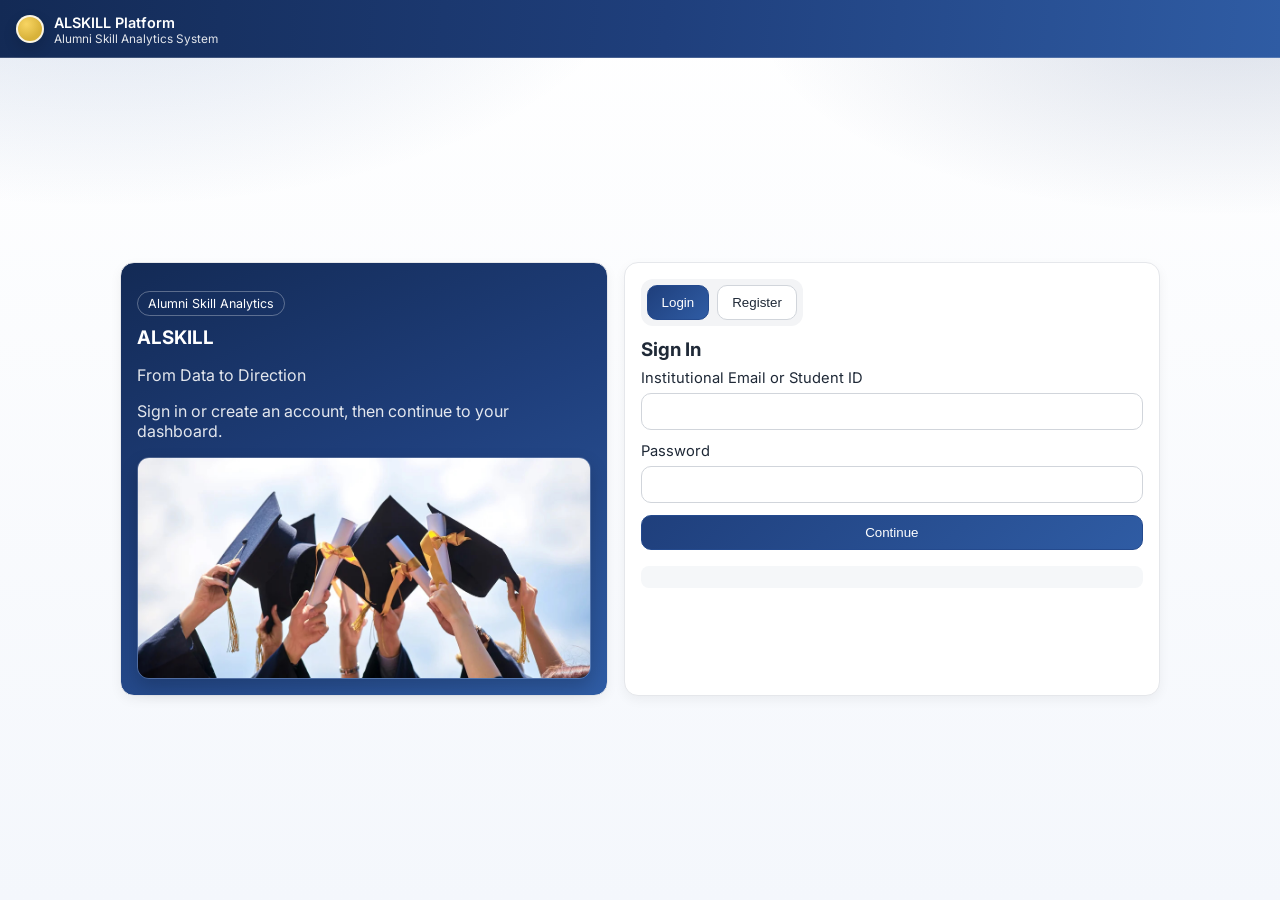
==== admin-dashboard.html @ 5a9a074e "remove irrelevant files" ====
<!DOCTYPE html>
<html lang="en">
  <head>
    <meta charset="UTF-8" />
    <meta name="viewport" content="width=device-width, initial-scale=1.0" />
    <title>ALSKILL — Admin</title>
    <link rel="preconnect" href="https://fonts.googleapis.com" />
    <link rel="preconnect" href="https://fonts.gstatic.com" crossorigin />
    <link href="https://fonts.googleapis.com/css2?family=Inter:wght@400;500;600;700&display=swap" rel="stylesheet" />
    <link rel="stylesheet" href="styles.css" />
  </head>
  <body data-page="admin">
    <header class="global-header">
      <div class="global-brand">
        <span class="logo-mark" aria-hidden="true"></span>
        <div>
          <strong>ALSKILL Platform</strong>
          <p>Admin analytics</p>
        </div>
      </div>
    </header>

    <main class="container" style="margin-top: 58px; padding-top: 16px">
      <header class="topbar" style="position: relative; top: 0; margin-bottom: 16px">
        <div class="top-actions" style="margin-left: auto">
          <span id="sessionLabel" class="muted"></span>
          <button id="topLogoutBtn" class="ghost ripple" type="button">Logout</button>
        </div>
      </header>

      <section id="adminSection" class="panel active">
        <h2>Analytics</h2>
        <p class="section-note">Course and category insights with drill-down.</p>
        <div id="adminKpi" class="kpi-grid"></div>
        <div class="grid two">
          <article class="card">
            <h3>Course Performance</h3>
            <p class="muted">Click bars or chips for details.</p>
            <canvas id="courseChart" width="420" height="240"></canvas>
            <div id="courseList" class="click-list"></div>
          </article>
          <article class="card">
            <h3>Category Distribution</h3>
            <canvas id="categoryChart" width="420" height="240"></canvas>
            <div id="categoryList" class="click-list"></div>
          </article>
        </div>
        <article class="card">
          <h3>Alumni Performance Index</h3>
          <div id="rankingTableWrap" class="table-wrap skeleton"></div>
        </article>
      </section>
    </main>

    <div id="drillDownPanel" class="drill-panel" aria-hidden="true">
      <div class="drill-head">
        <h3 id="drillTitle">Detail View</h3>
        <button id="closeDrillBtn" class="ghost ripple" type="button">Close</button>
      </div>
      <div id="drillBody" class="drill-body"></div>
    </div>

    <script src="app.js"></script>
  </body>
</html>
---- styles.css ----
:root {
  --primary: #1f3f7c;
  --primary-soft: #4c74b6;
  --primary-deep: #132a55;
  --primary-mid: #2f5ca4;
  --accent: #d8b23a;
  --bg: #f9fafb;
  --surface: #ffffff;
  --text: #1f2937;
  --muted: #6b7280;
  --border: #e5e7eb;
  --radius: 14px;
  --shadow: 0 4px 12px rgba(0, 0, 0, 0.05);
}
* { box-sizing: border-box; }
html, body { margin: 0; font-family: "Inter", sans-serif; color: var(--text); background: var(--bg); scroll-behavior: smooth; }
.hidden { display: none !important; }
.panel { display: none; }
.panel.active { display: block; animation: fadeUp 0.6s ease both; }
.card {
  background: var(--surface); border: 1px solid var(--border); border-radius: var(--radius);
  box-shadow: var(--shadow); padding: 16px; transition: all .25s ease;
}
.card:hover { transform: translateY(-4px); box-shadow: 0 8px 18px rgba(0,0,0,.08); }
h1, h2, h3 { margin: 0 0 8px; }
.section-note { color: var(--muted); margin: 0 0 16px; }
.form { display: grid; gap: 12px; }
label { display: grid; gap: 6px; font-size: .92rem; }
input, select {
  width: 100%; padding: 10px 12px; border-radius: 10px; border: 1px solid #d1d5db; background: #fff; transition: .2s ease;
}
input:focus, select:focus { outline: none; border-color: var(--primary); box-shadow: 0 0 0 3px rgba(31,63,124,.16); }
button { border: 1px solid #d1d5db; border-radius: 10px; background: #fff; color: var(--text); padding: 9px 14px; cursor: pointer; transition: .2s ease; position: relative; overflow: hidden; }
.ripple-dot {
  position: absolute; width: 8px; height: 8px; border-radius: 999px; background: rgba(255,255,255,.6);
  transform: translate(-50%, -50%); animation: ripple .5s ease-out forwards; pointer-events: none;
}
.primary { background: linear-gradient(135deg, var(--primary) 0%, var(--primary-mid) 100%); border-color: #244a8e; color: #fff; }
.primary:hover { filter: brightness(.95); transform: scale(1.03); }
.ghost:hover { background: #f3f4f6; transform: translateY(-1px); }
.muted, .status { color: var(--muted); }
.feedback { min-height: 22px; padding: 8px 10px; border-radius: 8px; background: #f5f7f9; }

.global-header {
  position: fixed;
  top: 0;
  left: 0;
  right: 0;
  z-index: 40;
  height: 58px;
  background: linear-gradient(95deg, var(--primary-deep) 0%, var(--primary) 52%, var(--primary-mid) 100%);
  color: #fff;
  border-bottom: 1px solid rgba(255, 255, 255, 0.18);
}
.global-brand {
  height: 100%;
  display: flex;
  align-items: center;
  gap: 10px;
  padding: 0 16px;
}
.global-brand strong { font-size: 0.9rem; font-weight: 600; }
.global-brand p { margin: 0; font-size: 0.74rem; opacity: 0.88; }
.logo-mark {
  width: 28px;
  height: 28px;
  border-radius: 999px;
  background: radial-gradient(circle at 35% 30%, #f8d563, #d8b23a 65%);
  border: 2px solid rgba(255, 255, 255, 0.85);
  box-shadow: 0 0 0 2px rgba(19, 42, 85, 0.62), 0 6px 14px rgba(0, 0, 0, 0.15);
}

.auth-page {
  min-height: 100vh; display: grid; place-items: center; padding: 82px 24px 24px;
  background:
    radial-gradient(900px 420px at 8% -5%, rgba(47, 92, 164, 0.18), transparent 60%),
    radial-gradient(860px 360px at 96% 2%, rgba(31, 63, 124, 0.16), transparent 55%),
    linear-gradient(180deg, #ffffff 0%, #f4f7fc 100%);
}
.auth-shell { width: min(1040px, 100%); display: grid; grid-template-columns: 1fr 1.1fr; gap: 16px; }
.auth-brand { background: linear-gradient(155deg, var(--primary-deep) 0%, var(--primary) 48%, var(--primary-mid) 100%); color: #fff; }
.auth-brand .tagline, .auth-brand .section-note { color: rgba(255,255,255,.88); }
.auth-badge { display: inline-block; padding: 4px 10px; font-size: .78rem; border: 1px solid rgba(255,255,255,.3); border-radius: 999px; margin-bottom: 10px; }
.login-photo-wrap {
  margin-top: 12px;
  border-radius: 12px;
  overflow: hidden;
  border: 1px solid rgba(255, 255, 255, 0.2);
  box-shadow: 0 8px 18px rgba(0, 0, 0, 0.18);
}
.login-photo {
  width: 100%;
  height: 220px;
  object-fit: cover;
  display: block;
}
.photo-source {
  margin: 8px 10px 10px;
  font-size: 0.78rem;
  color: rgba(255, 255, 255, 0.85);
}
.photo-source a {
  color: #f7d476;
  text-decoration: none;
}
.photo-source a:hover {
  text-decoration: underline;
}
.auth-switch { display: inline-flex; gap: 8px; background: #f3f4f6; border-radius: 12px; padding: 6px; margin-bottom: 12px; }
.fade-up { animation: fadeUp .75s ease both; }

.app-shell { display: grid; grid-template-columns: 260px 1fr; min-height: calc(100vh - 58px); margin-top: 58px; }
.sidebar {
  position: sticky; top: 58px; height: calc(100vh - 58px); background: #fff; border-right: 1px solid var(--border);
  padding: 16px 12px; transition: width .25s ease; overflow: hidden;
}
.sidebar { background: linear-gradient(180deg, rgba(31, 63, 124, 0.05) 0%, rgba(31, 63, 124, 0.01) 90%), #ffffff; }
.sidebar.collapsed { width: 82px; }
.brand { display: flex; align-items: center; gap: 10px; margin-bottom: 18px; }
.brand h2 { font-size: 1.05rem; margin: 0; }
.brand p { margin: 0; font-size: .8rem; color: var(--muted); }
.sidebar.collapsed .brand-text { opacity: 0; width: 0; pointer-events: none; transition: .2s; }
.side-nav { display: grid; gap: 8px; }
.side-nav .nav-btn { display: flex; align-items: center; gap: 10px; justify-content: flex-start; }
.side-nav .nav-btn em { font-style: normal; transition: opacity .2s ease; }
.sidebar.collapsed .side-nav .nav-btn em { opacity: 0; width: 0; }
.side-nav .nav-btn.active,
.side-nav .nav-btn:hover { background: #f1f5f9; border-color: #cbd5e1; transform: translateY(-1px); }
.icon-btn { width: 36px; height: 36px; display: grid; place-items: center; padding: 0; border-radius: 10px; }

.workspace { min-width: 0; }
.topbar {
  position: sticky; top: 58px; z-index: 5; display: flex; align-items: center; justify-content: space-between;
  gap: 16px; background: linear-gradient(90deg, rgba(255,255,255,0.94) 0%, rgba(242,247,255,0.92) 100%); backdrop-filter: blur(6px); border-bottom: 1px solid var(--border); padding: 12px 18px;
}
.top-search { max-width: 460px; width: 100%; }
.top-actions { display: flex; align-items: center; gap: 10px; }
.container { max-width: 1180px; margin: 0 auto; padding: 24px; }
.grid { display: grid; gap: 16px; margin-bottom: 16px; }
.grid.two { grid-template-columns: repeat(auto-fit, minmax(320px, 1fr)); }

.kpi-grid { display: grid; grid-template-columns: repeat(auto-fit, minmax(180px, 1fr)); gap: 12px; margin-bottom: 16px; }
.kpi-card { border: 1px solid var(--border); border-radius: 12px; padding: 12px; background: linear-gradient(160deg, #ffffff 0%, #f4f8ff 100%); }
.kpi-label { margin: 0; color: var(--muted); font-size: .82rem; }
.kpi-value { margin: 4px 0 0; font-size: 1.35rem; font-weight: 700; color: var(--primary); }
.inline-controls { display: flex; gap: 10px; align-items: end; margin-bottom: 12px; }
.cards-inline { display: flex; gap: 10px; flex-wrap: wrap; }
.score-card { border: 1px solid #e5e7eb; border-left: 4px solid var(--accent); border-radius: 10px; padding: 10px 12px; min-width: 175px; }
.click-list { display: flex; gap: 8px; flex-wrap: wrap; margin-top: 12px; }
.chip { border: 1px solid #d1d5db; border-radius: 999px; padding: 6px 12px; background: #fff; }

.table-wrap table { width: 100%; border-collapse: collapse; }
.table-wrap th, .table-wrap td { padding: 10px; border-bottom: 1px solid #eceff3; text-align: left; }
.table-wrap th { color: #374151; }
.pill { display: inline-block; border-radius: 999px; padding: 4px 10px; font-size: .8rem; }
.pill.high { background: linear-gradient(180deg, #ecf3ff 0%, #dee9ff 100%); color: #1f3f7c; }
.pill.emerging { background: #fff8e1; color: #8d6e00; }

.drill-panel {
  position: fixed; top: 0; right: 0; width: min(560px, 96vw); height: 100vh; background: #fff; border-left: 1px solid var(--border);
  box-shadow: -8px 0 20px rgba(0,0,0,.08); transform: translateX(100%); transition: transform .3s ease; z-index: 20;
}
.drill-panel.open { transform: translateX(0); }
.drill-head { display: flex; justify-content: space-between; align-items: center; padding: 14px 16px; border-bottom: 1px solid var(--border); }
.drill-body { padding: 16px; overflow: auto; max-height: calc(100vh - 68px); }

.skeleton { min-height: 120px; position: relative; overflow: hidden; background: #f3f4f6; border-radius: 10px; }
.skeleton::after {
  content: ""; position: absolute; inset: 0; transform: translateX(-100%);
  background: linear-gradient(90deg, transparent, rgba(255,255,255,.7), transparent);
  animation: shimmer 1.5s infinite;
}

@keyframes shimmer { 100% { transform: translateX(100%); } }
@keyframes ripple { to { opacity: 0; transform: translate(-50%, -50%) scale(16); } }
@keyframes fadeUp { from { opacity: 0; transform: translateY(10px); } to { opacity: 1; transform: translateY(0); } }

@media (max-width: 980px) {
  .auth-shell { grid-template-columns: 1fr; }
  .app-shell { grid-template-columns: 1fr; }
  .sidebar { position: fixed; left: 0; top: 58px; transform: translateX(-100%); width: 240px; z-index: 30; transition: .3s ease; height: calc(100vh - 58px); }
  .sidebar.open { transform: translateX(0); }
}
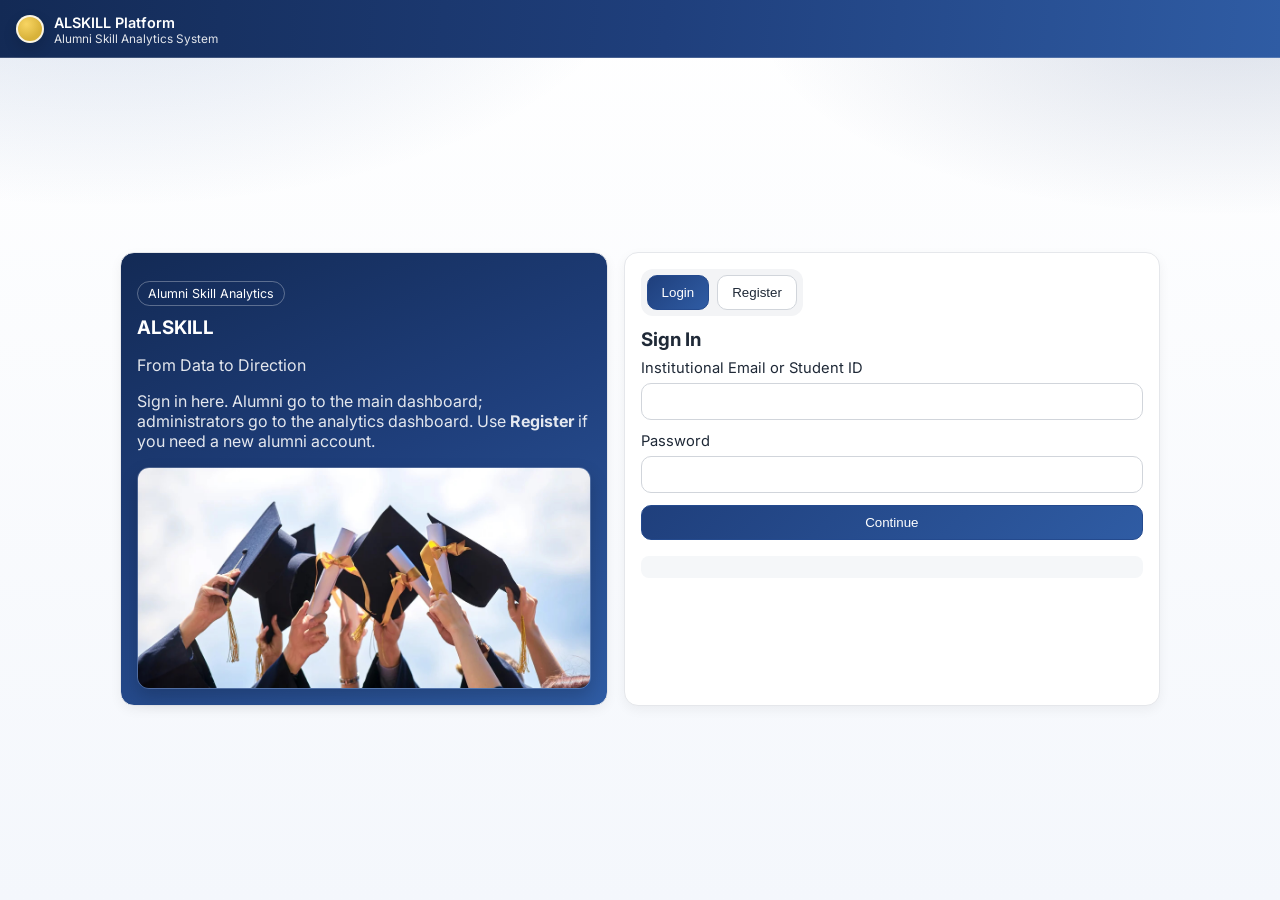
==== commit 82ebb107: "interactive kpi added and retake attempt disabled" ====
--- a/admin-dashboard.html
+++ b/admin-dashboard.html
@@ -3,58 +3,85 @@
   <head>
     <meta charset="UTF-8" />
     <meta name="viewport" content="width=device-width, initial-scale=1.0" />
-    <title>ALSKILL — Admin</title>
+    <title>ALSKILL — Administration</title>
     <link rel="preconnect" href="https://fonts.googleapis.com" />
     <link rel="preconnect" href="https://fonts.gstatic.com" crossorigin />
     <link href="https://fonts.googleapis.com/css2?family=Inter:wght@400;500;600;700&display=swap" rel="stylesheet" />
     <link rel="stylesheet" href="styles.css" />
   </head>
   <body data-page="admin">
-    <header class="global-header">
+    <header class="global-header global-header--admin">
       <div class="global-brand">
         <span class="logo-mark" aria-hidden="true"></span>
         <div>
-          <strong>ALSKILL Platform</strong>
-          <p>Admin analytics</p>
+          <strong>ALSKILL Administration</strong>
+          <p>Operations console</p>
         </div>
       </div>
     </header>
 
-    <main class="container" style="margin-top: 58px; padding-top: 16px">
-      <header class="topbar" style="position: relative; top: 0; margin-bottom: 16px">
-        <div class="top-actions" style="margin-left: auto">
-          <span id="sessionLabel" class="muted"></span>
-          <button id="topLogoutBtn" class="ghost ripple" type="button">Logout</button>
+    <div class="admin-shell">
+      <aside class="admin-sidebar" aria-label="Console sections">
+        <p class="admin-sidebar-title">Console</p>
+        <ul class="admin-sidebar-list">
+          <li><span class="admin-sidebar-dot" aria-hidden="true"></span> Analytics overview</li>
+          <li><span class="admin-sidebar-dot admin-sidebar-dot--muted" aria-hidden="true"></span> Drill-down panels</li>
+        </ul>
+      </aside>
+
+      <main class="admin-main">
+        <div class="admin-main-inner">
+          <header class="admin-hero">
+            <div>
+              <p class="admin-eyebrow">Institutional analytics</p>
+              <h1 class="admin-title">Performance overview</h1>
+              <p class="admin-lede">
+                Cross-program competency averages, category distribution, and ranked alumni. Select charts or lists for detail.
+              </p>
+            </div>
+            <div class="admin-hero-actions">
+              <span id="sessionLabel" class="admin-session muted"></span>
+              <button id="topLogoutBtn" class="ghost ripple admin-logout" type="button">Sign out</button>
+            </div>
+          </header>
+
+          <section id="adminSection" class="panel admin-panel active">
+            <div id="adminKpi" class="admin-kpi-grid"></div>
+
+            <div class="admin-chart-grid">
+              <article class="admin-chart-card card">
+                <header class="admin-card-head">
+                  <h2 class="admin-card-title">Program averages</h2>
+                  <p class="admin-card-desc">Mean competency by registered program.</p>
+                </header>
+                <canvas id="courseChart" width="440" height="260"></canvas>
+                <div id="courseList" class="click-list admin-chip-row"></div>
+              </article>
+              <article class="admin-chart-card card">
+                <header class="admin-card-head">
+                  <h2 class="admin-card-title">Category distribution</h2>
+                  <p class="admin-card-desc">Aggregated scores across skill categories.</p>
+                </header>
+                <canvas id="categoryChart" width="440" height="260"></canvas>
+                <div id="categoryList" class="click-list admin-chip-row"></div>
+              </article>
+            </div>
+
+            <article class="admin-table-card card">
+              <header class="admin-card-head">
+                <h2 class="admin-card-title">Alumni performance index</h2>
+                <p class="admin-card-desc">Sortable cohort view. Use row context for interventions.</p>
+              </header>
+              <div id="rankingTableWrap" class="table-wrap admin-table-wrap skeleton"></div>
+            </article>
+          </section>
         </div>
-      </header>
-
-      <section id="adminSection" class="panel active">
-        <h2>Analytics</h2>
-        <p class="section-note">Course and category insights with drill-down.</p>
-        <div id="adminKpi" class="kpi-grid"></div>
-        <div class="grid two">
-          <article class="card">
-            <h3>Course Performance</h3>
-            <p class="muted">Click bars or chips for details.</p>
-            <canvas id="courseChart" width="420" height="240"></canvas>
-            <div id="courseList" class="click-list"></div>
-          </article>
-          <article class="card">
-            <h3>Category Distribution</h3>
-            <canvas id="categoryChart" width="420" height="240"></canvas>
-            <div id="categoryList" class="click-list"></div>
-          </article>
-        </div>
-        <article class="card">
-          <h3>Alumni Performance Index</h3>
-          <div id="rankingTableWrap" class="table-wrap skeleton"></div>
-        </article>
-      </section>
-    </main>
+      </main>
+    </div>
 
     <div id="drillDownPanel" class="drill-panel" aria-hidden="true">
       <div class="drill-head">
-        <h3 id="drillTitle">Detail View</h3>
+        <h3 id="drillTitle">Detail</h3>
         <button id="closeDrillBtn" class="ghost ripple" type="button">Close</button>
       </div>
       <div id="drillBody" class="drill-body"></div>
--- a/styles.css
+++ b/styles.css
@@ -107,26 +107,134 @@
   text-decoration: underline;
 }
 .auth-switch { display: inline-flex; gap: 8px; background: #f3f4f6; border-radius: 12px; padding: 6px; margin-bottom: 12px; }
+.register-major-hint {
+  margin: -4px 0 12px;
+  min-height: 1.25em;
+}
 .fade-up { animation: fadeUp .75s ease both; }
 
-.app-shell { display: grid; grid-template-columns: 260px 1fr; min-height: calc(100vh - 58px); margin-top: 58px; }
+.app-shell {
+  display: grid;
+  grid-template-columns: minmax(240px, 280px) minmax(0, 1fr);
+  min-height: calc(100vh - 58px);
+  margin-top: 58px;
+  transition: grid-template-columns 0.32s cubic-bezier(0.4, 0, 0.2, 1);
+}
+.app-shell.sidebar-collapsed {
+  grid-template-columns: 76px minmax(0, 1fr);
+}
 .sidebar {
-  position: sticky; top: 58px; height: calc(100vh - 58px); background: #fff; border-right: 1px solid var(--border);
-  padding: 16px 12px; transition: width .25s ease; overflow: hidden;
-}
-.sidebar { background: linear-gradient(180deg, rgba(31, 63, 124, 0.05) 0%, rgba(31, 63, 124, 0.01) 90%), #ffffff; }
-.sidebar.collapsed { width: 82px; }
-.brand { display: flex; align-items: center; gap: 10px; margin-bottom: 18px; }
-.brand h2 { font-size: 1.05rem; margin: 0; }
-.brand p { margin: 0; font-size: .8rem; color: var(--muted); }
-.sidebar.collapsed .brand-text { opacity: 0; width: 0; pointer-events: none; transition: .2s; }
-.side-nav { display: grid; gap: 8px; }
-.side-nav .nav-btn { display: flex; align-items: center; gap: 10px; justify-content: flex-start; }
+  position: sticky;
+  top: 58px;
+  align-self: start;
+  height: calc(100vh - 58px);
+  background: linear-gradient(175deg, rgba(31, 63, 124, 0.07) 0%, rgba(255, 255, 255, 0.96) 42%, #ffffff 100%);
+  border-right: 1px solid var(--border);
+  overflow: hidden;
+  z-index: 25;
+  transition: box-shadow 0.25s ease;
+}
+.sidebar-inner {
+  padding: 18px 14px;
+  height: 100%;
+  overflow-x: hidden;
+  overflow-y: auto;
+}
+.sidebar.collapsed .sidebar-inner {
+  padding-left: 12px;
+  padding-right: 12px;
+}
+.sidebar.collapsed {
+  box-shadow: inset -1px 0 0 rgba(31, 63, 124, 0.06);
+}
+.brand {
+  display: flex;
+  align-items: center;
+  gap: 10px;
+  margin-bottom: 22px;
+  padding-bottom: 16px;
+  border-bottom: 1px solid rgba(31, 63, 124, 0.08);
+}
+.brand h2 { font-size: 1.05rem; margin: 0; letter-spacing: -0.02em; }
+.brand p { margin: 0; font-size: .78rem; color: var(--muted); text-transform: uppercase; letter-spacing: 0.06em; }
+.app-shell.sidebar-collapsed .brand-text {
+  opacity: 0;
+  width: 0;
+  height: 0;
+  overflow: hidden;
+  pointer-events: none;
+  transition: opacity 0.2s ease;
+}
+.side-nav { display: grid; gap: 6px; }
+.side-nav .nav-btn { display: flex; align-items: flex-start; gap: 10px; justify-content: flex-start; }
 .side-nav .nav-btn em { font-style: normal; transition: opacity .2s ease; }
-.sidebar.collapsed .side-nav .nav-btn em { opacity: 0; width: 0; }
 .side-nav .nav-btn.active,
-.side-nav .nav-btn:hover { background: #f1f5f9; border-color: #cbd5e1; transform: translateY(-1px); }
-.icon-btn { width: 36px; height: 36px; display: grid; place-items: center; padding: 0; border-radius: 10px; }
+.side-nav .nav-btn:hover {
+  background: rgba(31, 63, 124, 0.07);
+  border-color: rgba(31, 63, 124, 0.15);
+  transform: translateY(0);
+  box-shadow: 0 1px 0 rgba(255, 255, 255, 0.8) inset;
+}
+.icon-btn { width: 38px; height: 38px; display: grid; place-items: center; padding: 0; border-radius: 11px; flex-shrink: 0; }
+
+.nav-btn--ico {
+  text-align: left;
+  align-items: flex-start;
+}
+.nav-ico {
+  flex-shrink: 0;
+  width: 38px;
+  height: 38px;
+  display: grid;
+  place-items: center;
+  border-radius: 10px;
+  background: rgba(31, 63, 124, 0.06);
+  color: var(--primary-deep);
+  transition: background 0.2s ease, color 0.2s ease;
+}
+.nav-btn--ico.active .nav-ico,
+.nav-btn--ico:hover .nav-ico {
+  background: rgba(31, 63, 124, 0.14);
+  color: var(--primary-deep);
+}
+.app-shell.sidebar-collapsed .nav-btn-core {
+  opacity: 0;
+  width: 0;
+  height: 0;
+  overflow: hidden;
+  position: absolute;
+  pointer-events: none;
+}
+.app-shell.sidebar-collapsed .nav-btn--ico {
+  justify-content: center;
+  padding: 12px 10px;
+}
+.app-shell.sidebar-collapsed .nav-ico {
+  width: 40px;
+  height: 40px;
+}
+.app-shell.sidebar-collapsed .brand {
+  justify-content: center;
+  border-bottom: none;
+  padding-bottom: 8px;
+  margin-bottom: 12px;
+}
+
+.sidebar-backdrop {
+  display: none;
+  position: fixed;
+  inset: 0;
+  top: 58px;
+  background: rgba(15, 23, 42, 0.45);
+  z-index: 28;
+  opacity: 0;
+  transition: opacity 0.28s ease;
+  pointer-events: none;
+}
+.sidebar-backdrop.is-visible {
+  opacity: 1;
+  pointer-events: auto;
+}
 
 .workspace { min-width: 0; }
 .topbar {
@@ -177,7 +285,1028 @@
 
 @media (max-width: 980px) {
   .auth-shell { grid-template-columns: 1fr; }
-  .app-shell { grid-template-columns: 1fr; }
-  .sidebar { position: fixed; left: 0; top: 58px; transform: translateX(-100%); width: 240px; z-index: 30; transition: .3s ease; height: calc(100vh - 58px); }
-  .sidebar.open { transform: translateX(0); }
-}
+  .app-shell {
+    grid-template-columns: 1fr;
+  }
+  .app-shell.sidebar-collapsed {
+    grid-template-columns: 1fr;
+  }
+  .sidebar {
+    position: fixed;
+    left: 0;
+    top: 58px;
+    width: min(280px, 88vw);
+    transform: translateX(-104%);
+    z-index: 35;
+    transition: transform 0.34s cubic-bezier(0.4, 0, 0.2, 1);
+    height: calc(100vh - 58px);
+    box-shadow: 8px 0 32px rgba(15, 23, 42, 0.12);
+  }
+  .sidebar.open {
+    transform: translateX(0);
+  }
+  .app-shell.sidebar-collapsed .nav-btn-core {
+    opacity: 1;
+    width: auto;
+    height: auto;
+    overflow: visible;
+    position: static;
+    pointer-events: auto;
+  }
+  .app-shell.sidebar-collapsed .brand-text {
+    opacity: 1;
+    width: auto;
+    height: auto;
+    overflow: visible;
+  }
+  .sidebar-backdrop {
+    display: block;
+  }
+}
+
+/* --- Home: step-by-step workspace --- */
+.visually-hidden {
+  position: absolute;
+  width: 1px;
+  height: 1px;
+  padding: 0;
+  margin: -1px;
+  overflow: hidden;
+  clip: rect(0, 0, 0, 0);
+  white-space: nowrap;
+  border: 0;
+}
+
+body[data-page="home"] .topbar--home {
+  top: 58px;
+}
+
+.session-chip {
+  font-size: 0.82rem;
+  color: var(--muted);
+  max-width: 220px;
+  overflow: hidden;
+  text-overflow: ellipsis;
+  white-space: nowrap;
+}
+
+.icon-btn--menu {
+  border-color: rgba(31, 63, 124, 0.25);
+  background: #fff;
+}
+.icon-btn--menu::before {
+  content: "";
+  display: block;
+  width: 16px;
+  height: 2px;
+  border-radius: 1px;
+  background: var(--primary-deep);
+  box-shadow: 0 5px 0 var(--primary-deep), 0 10px 0 var(--primary-deep);
+}
+
+.side-nav .nav-btn--section {
+  width: 100%;
+  text-align: left;
+  padding: 12px 14px;
+  border-radius: 12px;
+  border: 1px solid transparent;
+  background: transparent;
+  align-items: stretch;
+}
+.nav-btn-core {
+  display: grid;
+  gap: 2px;
+}
+.nav-btn-label {
+  font-weight: 600;
+  font-size: 0.92rem;
+}
+.nav-btn-meta {
+  font-size: 0.76rem;
+  color: var(--muted);
+}
+.side-nav .nav-btn--section.active .nav-btn-label {
+  color: var(--primary-deep);
+}
+
+.container--home {
+  padding-bottom: 48px;
+}
+
+.workspace-head {
+  margin-bottom: 20px;
+}
+.workspace-head--minor {
+  margin-bottom: 16px;
+}
+.workspace-title {
+  font-size: 1.35rem;
+  font-weight: 700;
+  letter-spacing: -0.02em;
+  color: var(--primary-deep);
+}
+.workspace-lede {
+  margin: 8px 0 0;
+  max-width: 640px;
+  color: var(--muted);
+  font-size: 0.95rem;
+  line-height: 1.55;
+}
+
+.panel--plain .workspace-title {
+  font-size: 1.15rem;
+}
+
+.alumni-workspace {
+  max-width: 880px;
+}
+
+.stepper {
+  margin: 0 0 28px;
+  padding: 14px 16px;
+  background: var(--surface);
+  border: 1px solid var(--border);
+  border-radius: var(--radius);
+  box-shadow: var(--shadow);
+  overflow-x: auto;
+}
+.stepper-list {
+  display: flex;
+  align-items: center;
+  justify-content: space-between;
+  gap: 4px;
+  list-style: none;
+  margin: 0;
+  padding: 0;
+  min-width: min(720px, 100%);
+}
+.stepper-step {
+  display: flex;
+  flex-direction: column;
+  align-items: center;
+  gap: 6px;
+  flex: 1;
+  min-width: 0;
+  transition: opacity 0.25s ease;
+}
+.stepper-num {
+  width: 32px;
+  height: 32px;
+  border-radius: 999px;
+  display: grid;
+  place-items: center;
+  font-size: 0.82rem;
+  font-weight: 700;
+  color: var(--muted);
+  background: #f3f4f6;
+  border: 2px solid var(--border);
+  transition: background 0.25s ease, border-color 0.25s ease, color 0.25s ease, transform 0.25s ease;
+}
+.stepper-label {
+  font-size: 0.72rem;
+  font-weight: 600;
+  text-transform: uppercase;
+  letter-spacing: 0.06em;
+  color: var(--muted);
+  text-align: center;
+}
+.stepper-step.is-done .stepper-num {
+  background: rgba(31, 63, 124, 0.08);
+  border-color: var(--primary-soft);
+  color: var(--primary);
+}
+.stepper-step.is-done .stepper-label {
+  color: var(--primary-soft);
+}
+.stepper-step.is-active .stepper-num {
+  background: linear-gradient(135deg, var(--primary) 0%, var(--primary-mid) 100%);
+  border-color: var(--primary-deep);
+  color: #fff;
+  transform: scale(1.06);
+  box-shadow: 0 4px 12px rgba(31, 63, 124, 0.22);
+}
+.stepper-step.is-active .stepper-label {
+  color: var(--primary-deep);
+}
+.stepper-connector {
+  flex: 0 0 24px;
+  height: 2px;
+  background: var(--border);
+  border-radius: 1px;
+  align-self: flex-start;
+  margin-top: 15px;
+}
+
+.wizard-panels {
+  position: relative;
+}
+.wizard-panel {
+  display: none;
+}
+.wizard-panel.wizard-panel--active {
+  display: block;
+}
+.wizard-panel--active .wizard-panel-inner {
+  animation: wizardEnter 0.42s cubic-bezier(0.22, 1, 0.36, 1) both;
+}
+@keyframes wizardEnter {
+  from {
+    opacity: 0;
+    transform: translateY(10px);
+  }
+  to {
+    opacity: 1;
+    transform: translateY(0);
+  }
+}
+
+.wizard-step-title {
+  margin: 0 0 6px;
+  font-size: 1.05rem;
+  font-weight: 700;
+  color: var(--primary-deep);
+}
+.wizard-step-desc {
+  margin: 0 0 18px;
+  color: var(--muted);
+  font-size: 0.92rem;
+  line-height: 1.5;
+}
+
+.kpi-grid--compact {
+  margin-bottom: 18px;
+}
+
+.card--profile .profile-block p {
+  margin: 0 0 6px;
+  font-size: 0.92rem;
+}
+.card--profile .profile-block p:last-child {
+  margin-bottom: 0;
+}
+
+.card-heading {
+  margin: 0 0 12px;
+  font-size: 0.88rem;
+  font-weight: 600;
+  text-transform: uppercase;
+  letter-spacing: 0.04em;
+  color: var(--muted);
+}
+
+.card--course .course-row {
+  display: flex;
+  flex-wrap: wrap;
+  gap: 12px;
+  align-items: flex-end;
+}
+.course-row--stack {
+  align-items: stretch;
+}
+.course-row--stack .label-strong {
+  flex: 1 1 240px;
+}
+.major-wrap {
+  flex: 1 1 240px;
+}
+.major-wrap.hidden {
+  display: none;
+}
+
+.form--questionnaire {
+  display: flex;
+  flex-direction: column;
+  gap: 28px;
+}
+
+.question-block {
+  margin: 0;
+  padding: 22px 24px 24px;
+  border: 1px solid #e5e7eb;
+  border-radius: 14px;
+  background: #ffffff;
+  box-shadow: 0 1px 3px rgba(15, 23, 42, 0.06);
+}
+.question-block__header {
+  display: flex;
+  flex-wrap: wrap;
+  align-items: baseline;
+  gap: 10px 14px;
+  margin-bottom: 14px;
+}
+.question-block__num {
+  font-size: 0.95rem;
+  font-weight: 700;
+  color: var(--primary-deep);
+  letter-spacing: -0.02em;
+}
+.question-block__cat {
+  font-size: 0.72rem;
+  font-weight: 600;
+  color: var(--muted);
+  text-transform: uppercase;
+  letter-spacing: 0.07em;
+}
+.question-block__stem {
+  margin: 0 0 20px;
+  font-size: 0.94rem;
+  font-weight: 400;
+  line-height: 1.65;
+  color: #111827;
+}
+
+.question-block__options {
+  display: flex;
+  flex-direction: column;
+  gap: 12px;
+}
+
+.option-card {
+  display: flex;
+  flex-direction: row;
+  align-items: flex-start;
+  gap: 14px;
+  margin: 0;
+  padding: 16px 18px;
+  border-radius: 12px;
+  border: 1px solid #e5e7eb;
+  background: #fafbfc;
+  cursor: pointer;
+  transition: border-color 0.2s ease, background 0.2s ease, box-shadow 0.2s ease;
+}
+.option-card:hover {
+  border-color: #cbd5e1;
+  background: #ffffff;
+  box-shadow: 0 2px 8px rgba(15, 23, 42, 0.05);
+}
+.option-card:focus-within {
+  outline: none;
+  border-color: var(--primary-soft);
+  box-shadow: 0 0 0 3px rgba(31, 63, 124, 0.14);
+}
+.option-card:has(.option-card__input:checked) {
+  border-color: var(--primary);
+  background: rgba(31, 63, 124, 0.05);
+  box-shadow: 0 0 0 1px rgba(31, 63, 124, 0.12);
+}
+
+.option-card__input {
+  flex-shrink: 0;
+  width: 18px;
+  height: 18px;
+  margin-top: 3px;
+  accent-color: var(--primary-deep);
+  cursor: pointer;
+}
+
+.option-card__body {
+  display: block;
+  width: 100%;
+  font-size: 0.9rem;
+  line-height: 1.55;
+  color: #374151;
+  text-align: left;
+}
+.option-card__key {
+  font-weight: 700;
+  color: var(--primary-deep);
+  margin-right: 6px;
+}
+.option-card__text {
+  font-weight: 400;
+}
+
+@supports not selector(:has(*)) {
+  .option-card .option-card__input:checked ~ .option-card__body {
+    font-weight: 500;
+  }
+}
+
+.card--recommend {
+  margin-bottom: 16px;
+}
+.recommendation-body {
+  font-size: 0.92rem;
+  line-height: 1.55;
+}
+.recommendation-body ol.rank-list {
+  margin: 10px 0 0;
+  padding-left: 1.2em;
+}
+.recommendation-body li + li {
+  margin-top: 6px;
+}
+.recommendation-meta {
+  margin-top: 12px;
+  padding-top: 12px;
+  border-top: 1px solid var(--border);
+  font-size: 0.85rem;
+  color: var(--muted);
+}
+.overall-score-banner {
+  grid-column: 1 / -1;
+  padding: 12px 14px;
+  border-radius: 10px;
+  background: linear-gradient(135deg, rgba(31, 63, 124, 0.08) 0%, rgba(76, 116, 182, 0.06) 100%);
+  border: 1px solid rgba(31, 63, 124, 0.15);
+  margin-bottom: 12px;
+}
+.overall-score-banner strong {
+  color: var(--primary-deep);
+}
+.card--course .label-strong {
+  flex: 1 1 220px;
+  display: grid;
+  gap: 6px;
+  font-size: 0.92rem;
+  font-weight: 600;
+}
+.field-hint {
+  margin: 12px 0 0;
+  font-size: 0.86rem;
+  color: var(--muted);
+  min-height: 1.2em;
+}
+
+.step-actions {
+  display: flex;
+  justify-content: flex-end;
+  gap: 10px;
+  margin-top: 22px;
+  padding-top: 18px;
+  border-top: 1px solid var(--border);
+}
+.step-actions--split {
+  justify-content: space-between;
+}
+
+.card--form .form--questionnaire {
+  margin-bottom: 14px;
+}
+.btn-submit-responses {
+  width: 100%;
+  max-width: 280px;
+}
+
+.results-grid {
+  display: grid;
+  gap: 16px;
+}
+@media (min-width: 900px) {
+  .results-grid {
+    grid-template-columns: 1fr 1.2fr;
+    align-items: start;
+  }
+}
+.cards-inline--stack {
+  flex-direction: column;
+  align-items: stretch;
+}
+.cards-inline--stack .score-card {
+  min-width: 0;
+  width: 100%;
+}
+.chart-row {
+  display: flex;
+  flex-wrap: wrap;
+  gap: 16px;
+  align-items: flex-start;
+}
+.chart-row canvas {
+  max-width: 100%;
+  height: auto;
+}
+
+.card--mutedLift {
+  background: linear-gradient(165deg, #ffffff 0%, #f6f8fc 100%);
+}
+
+.list-prose {
+  margin: 0;
+  padding-left: 1.1em;
+  color: var(--text);
+  line-height: 1.55;
+}
+.list-prose li + li {
+  margin-top: 6px;
+}
+.list-prose--numbered {
+  list-style: decimal;
+}
+
+.form--narrow {
+  max-width: 420px;
+}
+
+.home-toast {
+  position: fixed;
+  left: 50%;
+  bottom: 28px;
+  transform: translateX(-50%) translateY(16px);
+  z-index: 100;
+  max-width: min(420px, calc(100vw - 32px));
+  padding: 12px 18px;
+  border-radius: 12px;
+  font-size: 0.9rem;
+  line-height: 1.45;
+  color: var(--text);
+  background: var(--surface);
+  border: 1px solid var(--border);
+  box-shadow: 0 10px 30px rgba(0, 0, 0, 0.12);
+  opacity: 0;
+  visibility: hidden;
+  transition: opacity 0.35s ease, transform 0.35s ease, visibility 0.35s;
+  pointer-events: none;
+}
+.home-toast.is-visible {
+  opacity: 1;
+  visibility: visible;
+  transform: translateX(-50%) translateY(0);
+  pointer-events: auto;
+}
+.home-toast.home-toast--success {
+  border-color: rgba(31, 63, 124, 0.35);
+  background: linear-gradient(180deg, #f8fafc 0%, #eef4ff 100%);
+}
+.home-toast.home-toast--error {
+  border-color: #fecaca;
+  background: #fff5f5;
+}
+
+.primary:disabled {
+  opacity: 0.45;
+  cursor: not-allowed;
+  transform: none;
+  filter: none;
+}
+
+/* Alumni dashboard — game-style skill hub */
+.alumni-dashboard {
+  max-width: 920px;
+}
+#alumniKpi {
+  margin-top: 8px;
+}
+
+.game-hub {
+  display: flex;
+  flex-direction: column;
+  gap: 20px;
+}
+
+.game-hero {
+  display: grid;
+  grid-template-columns: 1fr 1fr;
+  gap: 24px;
+  align-items: stretch;
+  padding: 22px 24px;
+  border-radius: 16px;
+  border: 1px solid var(--border);
+  background: linear-gradient(145deg, #ffffff 0%, #f4f7fc 55%, #eef3fb 100%);
+  box-shadow: 0 8px 28px rgba(31, 63, 124, 0.08);
+  overflow: hidden;
+}
+.game-hero.game-rank--scout {
+  border-color: #cbd5e1;
+}
+.game-hero.game-rank--novice {
+  border-left: 4px solid #94a3b8;
+}
+.game-hero.game-rank--learner {
+  border-left: 4px solid #38bdf8;
+}
+.game-hero.game-rank--specialist {
+  border-left: 4px solid #34d399;
+}
+.game-hero.game-rank--adept {
+  border-left: 4px solid #6366f1;
+}
+.game-hero.game-rank--expert {
+  border-left: 4px solid #d8b23a;
+}
+.game-hero.game-rank--master {
+  border-left: 4px solid #f59e0b;
+}
+
+.game-hero__rank-label {
+  margin: 0 0 4px;
+  font-size: 0.72rem;
+  font-weight: 600;
+  text-transform: uppercase;
+  letter-spacing: 0.08em;
+  color: var(--muted);
+}
+.game-hero__rank-title {
+  margin: 0 0 8px;
+  font-size: 1.65rem;
+  font-weight: 800;
+  letter-spacing: -0.03em;
+  color: var(--primary-deep);
+}
+.game-hero__rank-blurb {
+  margin: 0;
+  font-size: 0.88rem;
+  color: var(--muted);
+  line-height: 1.45;
+}
+
+.game-hero__meter-label {
+  margin: 0 0 8px;
+  font-size: 0.72rem;
+  font-weight: 600;
+  text-transform: uppercase;
+  letter-spacing: 0.06em;
+  color: var(--muted);
+}
+.game-xp-bar {
+  height: 12px;
+  border-radius: 999px;
+  background: #e7ecf4;
+  overflow: hidden;
+}
+.game-xp-bar__fill {
+  display: block;
+  height: 100%;
+  border-radius: 999px;
+  background: linear-gradient(90deg, var(--primary-deep), var(--primary-mid), var(--accent));
+  transition: width 0.5s cubic-bezier(0.4, 0, 0.2, 1);
+}
+.game-hero__meter-meta {
+  display: flex;
+  flex-wrap: wrap;
+  justify-content: space-between;
+  gap: 8px;
+  margin-top: 10px;
+  font-size: 0.82rem;
+  color: var(--muted);
+}
+.game-hero__meter-meta strong {
+  color: var(--primary-deep);
+}
+
+.game-stat-grid {
+  display: grid;
+  grid-template-columns: repeat(auto-fit, minmax(200px, 1fr));
+  gap: 12px;
+}
+.game-stat-tile {
+  padding: 16px 18px;
+  border-radius: 12px;
+  border: 1px solid var(--border);
+  background: #fff;
+  box-shadow: 0 2px 8px rgba(15, 23, 42, 0.04);
+}
+.game-stat-tile__label {
+  margin: 0 0 6px;
+  font-size: 0.72rem;
+  font-weight: 600;
+  text-transform: uppercase;
+  letter-spacing: 0.05em;
+  color: var(--muted);
+}
+.game-stat-tile__value {
+  margin: 0 0 6px;
+  font-size: 0.95rem;
+  font-weight: 700;
+  color: var(--text);
+  line-height: 1.35;
+}
+.game-stat-tile__hint {
+  margin: 0;
+  font-size: 0.78rem;
+  color: var(--muted);
+  line-height: 1.35;
+}
+
+.game-badges-section {
+  padding: 16px 18px;
+  border-radius: 12px;
+  border: 1px dashed var(--border);
+  background: rgba(255, 255, 255, 0.85);
+}
+.game-badges-title {
+  margin: 0 0 12px;
+  font-size: 0.78rem;
+  font-weight: 600;
+  text-transform: uppercase;
+  letter-spacing: 0.06em;
+  color: var(--muted);
+}
+.game-badges {
+  display: flex;
+  flex-wrap: wrap;
+  gap: 8px;
+}
+.game-badge {
+  display: inline-flex;
+  align-items: center;
+  gap: 6px;
+  padding: 6px 12px;
+  border-radius: 999px;
+  font-size: 0.78rem;
+  font-weight: 600;
+}
+.game-badge--unlocked {
+  background: linear-gradient(180deg, #ecfdf5 0%, #d1fae5 100%);
+  border: 1px solid #6ee7b7;
+  color: #065f46;
+}
+.game-badge--locked {
+  background: #f3f4f6;
+  border: 1px solid #e5e7eb;
+  color: var(--muted);
+  opacity: 0.85;
+}
+.game-badge__lock::before {
+  content: "";
+  display: inline-block;
+  width: 8px;
+  height: 8px;
+  border-radius: 2px;
+  border: 2px solid currentColor;
+}
+.game-badges-empty {
+  margin: 0;
+  font-size: 0.88rem;
+}
+
+@media (max-width: 720px) {
+  .game-hero {
+    grid-template-columns: 1fr;
+  }
+}
+
+/* Assessment lock (one official attempt) */
+.assessment-lock-banner {
+  margin-bottom: 20px;
+  padding: 16px 18px;
+  border-radius: 14px;
+  border: 1px solid rgba(31, 63, 124, 0.22);
+  background: linear-gradient(180deg, rgba(31, 63, 124, 0.06) 0%, rgba(255, 255, 255, 0.92) 100%);
+}
+.assessment-lock-banner.hidden {
+  display: none;
+}
+.assessment-lock-banner__title {
+  margin: 0 0 8px;
+  font-weight: 700;
+  font-size: 1rem;
+  color: var(--primary-deep);
+}
+.assessment-lock-banner__text {
+  margin: 0 0 14px;
+  font-size: 0.9rem;
+  color: var(--muted);
+  line-height: 1.5;
+}
+#skillTestSection.is-assessment-locked .stepper {
+  opacity: 0.65;
+}
+
+/* Admin console */
+.global-header--admin {
+  background: linear-gradient(95deg, #0f172a 0%, var(--primary-deep) 38%, var(--primary) 100%);
+}
+body[data-page="admin"] {
+  background: #f1f5f9;
+}
+.admin-shell {
+  display: grid;
+  grid-template-columns: 220px minmax(0, 1fr);
+  margin-top: 58px;
+  min-height: calc(100vh - 58px);
+}
+.admin-sidebar {
+  background: #0f172a;
+  color: rgba(255, 255, 255, 0.92);
+  padding: 24px 18px;
+  border-right: 1px solid rgba(255, 255, 255, 0.08);
+}
+.admin-sidebar-title {
+  margin: 0 0 12px;
+  font-size: 0.72rem;
+  font-weight: 600;
+  text-transform: uppercase;
+  letter-spacing: 0.08em;
+  color: rgba(255, 255, 255, 0.55);
+}
+.admin-sidebar-list {
+  margin: 0;
+  padding: 0;
+  list-style: none;
+  font-size: 0.88rem;
+  line-height: 1.45;
+}
+.admin-sidebar-list li {
+  display: flex;
+  align-items: center;
+  gap: 10px;
+  padding: 8px 0;
+  color: rgba(255, 255, 255, 0.85);
+}
+.admin-sidebar-dot {
+  width: 6px;
+  height: 6px;
+  border-radius: 999px;
+  background: #38bdf8;
+  flex-shrink: 0;
+}
+.admin-sidebar-dot--muted {
+  background: rgba(255, 255, 255, 0.35);
+}
+.admin-main {
+  min-width: 0;
+  background: linear-gradient(180deg, #e8eef5 0%, #f1f5f9 24%);
+}
+.admin-main-inner {
+  max-width: 1320px;
+  margin: 0 auto;
+  padding: 24px 28px 48px;
+}
+.admin-hero {
+  display: flex;
+  flex-wrap: wrap;
+  align-items: flex-start;
+  justify-content: space-between;
+  gap: 20px;
+  margin-bottom: 28px;
+  padding: 22px 24px;
+  background: linear-gradient(135deg, #ffffff 0%, #f8fafc 100%);
+  border: 1px solid var(--border);
+  border-radius: var(--radius);
+  box-shadow: var(--shadow);
+}
+.admin-eyebrow {
+  margin: 0 0 6px;
+  font-size: 0.74rem;
+  font-weight: 600;
+  text-transform: uppercase;
+  letter-spacing: 0.07em;
+  color: var(--primary-soft);
+}
+.admin-title {
+  margin: 0 0 8px;
+  font-size: 1.5rem;
+  font-weight: 700;
+  letter-spacing: -0.03em;
+  color: var(--primary-deep);
+}
+.admin-lede {
+  margin: 0;
+  max-width: 560px;
+  font-size: 0.94rem;
+  color: var(--muted);
+  line-height: 1.55;
+}
+.admin-hero-actions {
+  display: flex;
+  align-items: center;
+  gap: 14px;
+}
+.admin-session {
+  font-size: 0.86rem;
+  max-width: 260px;
+  overflow: hidden;
+  text-overflow: ellipsis;
+  white-space: nowrap;
+}
+.admin-logout {
+  border-color: rgba(31, 63, 124, 0.25);
+}
+.admin-kpi-grid {
+  display: grid;
+  grid-template-columns: repeat(auto-fit, minmax(220px, 1fr));
+  gap: 14px;
+  margin-bottom: 22px;
+}
+.admin-kpi-tile {
+  display: flex;
+  flex-direction: column;
+  justify-content: space-between;
+  min-height: 112px;
+  padding: 18px 20px;
+  border-radius: 12px;
+  border: 1px solid var(--border);
+  background: #fff;
+  box-shadow: 0 2px 8px rgba(15, 23, 42, 0.04);
+  transition: box-shadow 0.2s ease, border-color 0.2s ease;
+}
+.admin-kpi-tile:hover {
+  border-color: rgba(31, 63, 124, 0.2);
+  box-shadow: 0 8px 20px rgba(15, 23, 42, 0.07);
+}
+.admin-kpi-tile__meta {
+  flex: 1;
+}
+.admin-kpi-tile__label {
+  margin: 0 0 4px;
+  font-size: 0.82rem;
+  font-weight: 600;
+  color: var(--muted);
+  text-transform: uppercase;
+  letter-spacing: 0.04em;
+}
+.admin-kpi-tile__hint {
+  margin: 0;
+  font-size: 0.78rem;
+  color: var(--muted);
+  opacity: 0.9;
+  line-height: 1.35;
+}
+.admin-kpi-tile__value {
+  margin: 12px 0 0;
+  font-size: 1.65rem;
+  font-weight: 700;
+  letter-spacing: -0.02em;
+  color: var(--primary-deep);
+  font-variant-numeric: tabular-nums;
+}
+.admin-kpi-tile--programs {
+  border-top: 3px solid #3b82f6;
+}
+.admin-kpi-tile--categories {
+  border-top: 3px solid #8b5cf6;
+}
+.admin-kpi-tile--alumni {
+  border-top: 3px solid #10b981;
+}
+.admin-kpi-tile--leader {
+  border-top: 3px solid #f59e0b;
+}
+.admin-chart-grid {
+  display: grid;
+  grid-template-columns: repeat(auto-fit, minmax(340px, 1fr));
+  gap: 18px;
+  margin-bottom: 22px;
+}
+.admin-chart-card {
+  padding: 20px;
+}
+.admin-chart-card:hover {
+  transform: translateY(-2px);
+}
+.admin-card-head {
+  margin-bottom: 14px;
+}
+.admin-card-title {
+  margin: 0 0 4px;
+  font-size: 1.05rem;
+  font-weight: 700;
+  color: var(--primary-deep);
+}
+.admin-card-desc {
+  margin: 0;
+  font-size: 0.86rem;
+  color: var(--muted);
+}
+.admin-chip-row {
+  margin-top: 14px;
+}
+.admin-table-card {
+  padding: 0;
+  overflow: hidden;
+}
+.admin-table-card .admin-card-head {
+  padding: 20px 20px 0;
+}
+.admin-table-wrap {
+  margin: 0;
+  border-top: 1px solid var(--border);
+}
+.admin-table-wrap table {
+  font-size: 0.9rem;
+}
+.admin-table-wrap th {
+  background: #f8fafc;
+  font-weight: 600;
+  font-size: 0.78rem;
+  text-transform: uppercase;
+  letter-spacing: 0.04em;
+  color: var(--muted);
+}
+.admin-panel.panel.active {
+  animation: none;
+}
+
+@media (max-width: 900px) {
+  .admin-shell {
+    grid-template-columns: 1fr;
+  }
+  .admin-sidebar {
+    display: none;
+  }
+  .admin-main-inner {
+    padding: 18px 16px 40px;
+  }
+}
+
+@media (prefers-reduced-motion: reduce) {
+  .wizard-panel--active .wizard-panel-inner,
+  .panel.active {
+    animation-duration: 0.01ms !important;
+    animation-iteration-count: 1 !important;
+  }
+  .home-toast {
+    transition-duration: 0.01ms;
+  }
+}
